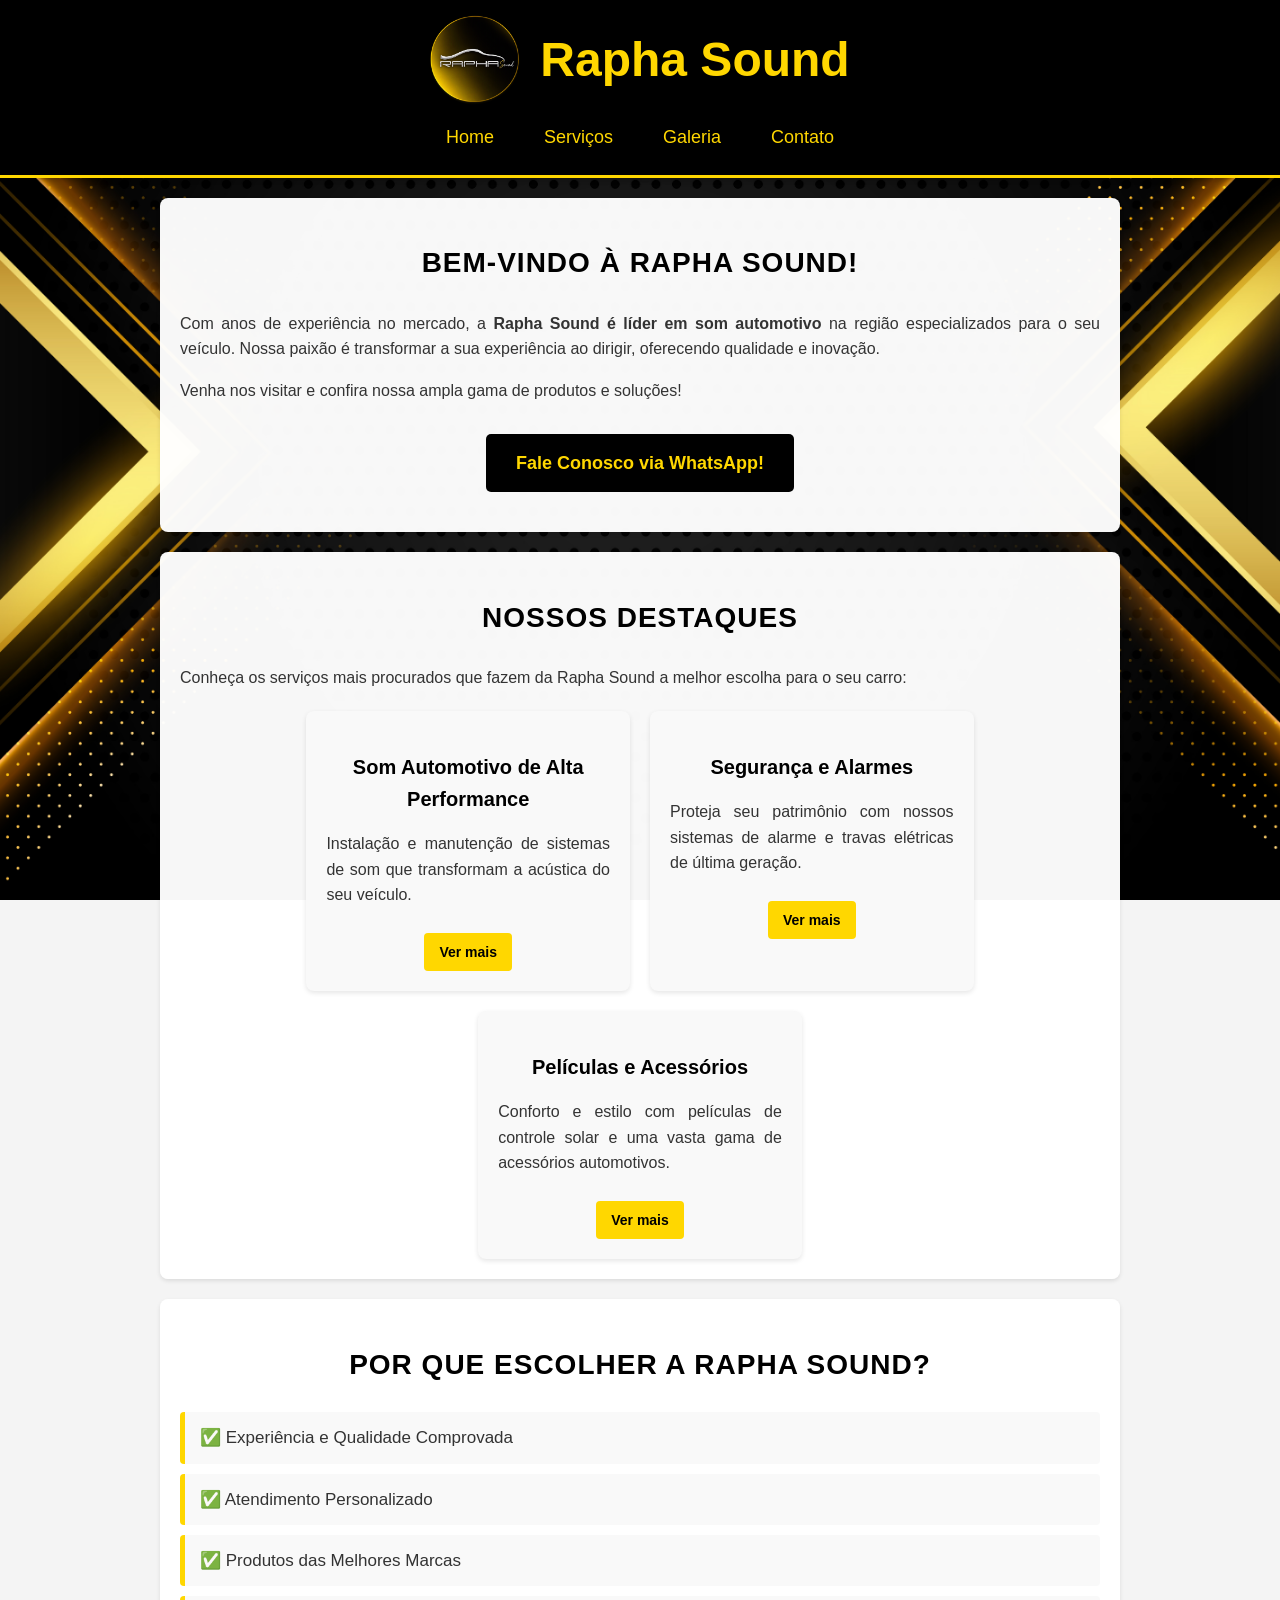
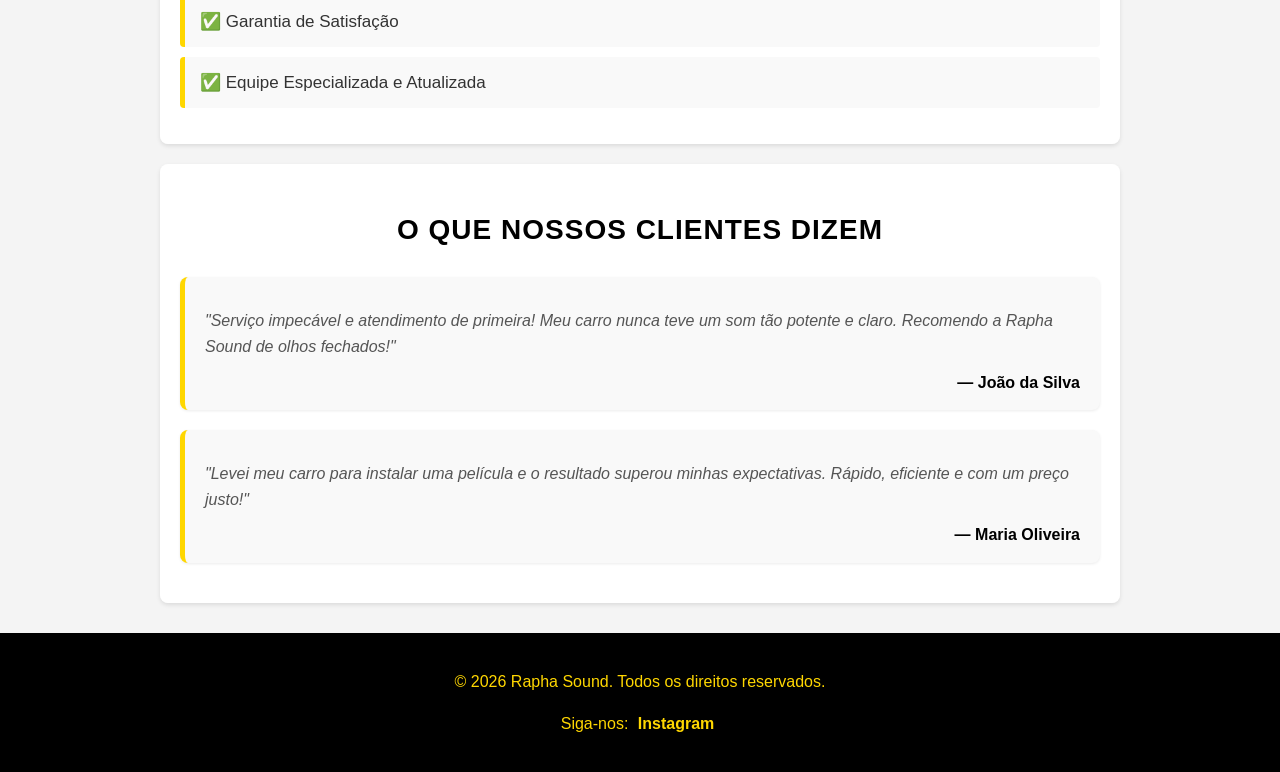
==== index.html @ 7b8ae556 "primeira versão do Site Raphasound" ====
<!DOCTYPE html>
<html lang="pt-BR">
<head>
    <meta charset="UTF-8">
    <meta name="viewport" content="width=device-width, initial-scale=1.0">
    <title>Rapha Sound - Som e Serviços Automotivos</title>
    <link rel="stylesheet" href="style.css">
</head>
<body>

       <header>
        <div class="header-content">
            <a href="index.html" class="logo-link">
                <img src="imagens/Logo M.png" alt="Logo Rapha Sound"> <!-- CAMINHO DO SEU LOGO AQUI -->
            </a>
            <h1>Rapha Sound</h1>
        </div>
        <nav>
            <ul>
                <li><a href="index.html">Home</a></li>
                <li><a href="servicos.html">Serviços</a></li>
                <li><a href="galeria.html">Galeria</a></li>
                <li><a href="contato.html">Contato</a></li>
            </ul>
        </nav>
    </header>

    <main>
        <!-- Seção de Boas-vindas ou Sobre a Loja -->
        <section>
            <h2>Bem-vindo à Rapha Sound!</h2>
            <p>Com anos de experiência no mercado, a <strong>Rapha Sound é líder em som automotivo</strong> na região especializados para o seu veículo. Nossa paixão é transformar a sua experiência ao dirigir, oferecendo qualidade e inovação.</p>
            <p>Venha nos visitar e confira nossa ampla gama de produtos e soluções!</p>

            <div class="call-to-action">
                <a href="https://wa.me/5511947031593" target="_blank" class="button">Fale Conosco via WhatsApp!</a>
            </div>
        </section>

        <!-- NOVA SEÇÃO: Destaques dos Serviços -->
        <section>
            <h2>Nossos Destaques</h2>
            <p>Conheça os serviços mais procurados que fazem da Rapha Sound a melhor escolha para o seu carro:</p>
            <div class="service-highlights">
                <article>
                    <h3>Som Automotivo de Alta Performance</h3>
                    <p>Instalação e manutenção de sistemas de som que transformam a acústica do seu veículo.</p>
                    <a href="servicos.html" class="button-small">Ver mais</a>
                </article>
                <article>
                    <h3>Segurança e Alarmes</h3>
                    <p>Proteja seu patrimônio com nossos sistemas de alarme e travas elétricas de última geração.</p>
                    <a href="servicos.html" class="button-small">Ver mais</a>
                </article>
                <article>
                    <h3>Películas e Acessórios</h3>
                    <p>Conforto e estilo com películas de controle solar e uma vasta gama de acessórios automotivos.</p>
                    <a href="servicos.html" class="button-small">Ver mais</a>
                </article>
            </div>
        </section>

        <!-- NOVA SEÇÃO: Por que escolher a Rapha Sound? -->
        <section>
            <h2>Por que Escolher a Rapha Sound?</h2>
            <div class="why-choose-us">
                <ul>
                    <li>✅ Experiência e Qualidade Comprovada</li>
                    <li>✅ Atendimento Personalizado</li>
                    <li>✅ Produtos das Melhores Marcas</li>
                    <li>✅ Garantia de Satisfação</li>
                    <li>✅ Equipe Especializada e Atualizada</li>
                </ul>
            </div>
        </section>

        <!-- Seção de Depoimentos de Clientes -->
        <section>
            <h2>O que nossos clientes dizem</h2>
            <blockquote>
                <p>"Serviço impecável e atendimento de primeira! Meu carro nunca teve um som tão potente e claro. Recomendo a Rapha Sound de olhos fechados!"</p>
                <footer>— João da Silva</footer>
            </blockquote>
            <blockquote>
                <p>"Levei meu carro para instalar uma película e o resultado superou minhas expectativas. Rápido, eficiente e com um preço justo!"</p>
                <footer>— Maria Oliveira</footer>
            </blockquote>
        </section>

    </main>

         <!-- SEU FOOTER VEM AQUI -->
    <footer>
        <p>&copy; 2026 Rapha Sound. Todos os direitos reservados.</p>
        <p>Siga-nos: <a href="https://www.instagram.com/rapha.sound/" target="_blank">Instagram</a></p>
    </footer>

    <!-- NOVO: Botão Voltar ao Topo -->
    <button id="scrollToTopBtn" title="Voltar ao Topo">&#x2191;</button> <!-- &#x2191; é o código para uma seta para cima -->

    <!-- SEU BOTÃO VOLTAR AO TOPO VEM AQUI -->
    <button id="scrollToTopBtn" title="Voltar ao Topo">&#x2191;</button>

    <!-- NOVO: Link para o arquivo JavaScript! -->
    <script src="script.js"></script>

</body>
</html>
---- style.css ----
/* Este é o arquivo de estilos CSS para o site da Rapha Sound */

/* Estilos Globais e do Corpo da Página */
body {
    font-family: Arial, sans-serif;
    background-color: #f4f4f4;
    color: #333;
    margin: 0;
    line-height: 1.6;
    background-image: url("imagens/Plano de Fundo 2.jpg"); /* URL da imagem de fundo */
    background-size: cover;
    background-repeat: no-repeat;
    background-position: center top;
    background-attachment: fixed;
}

/* Estilos para o Cabeçalho Principal (fixo e com borda amarela) */
header {
    background-color: #000;
    color: #FFD700;
    padding: 15px 0; /* Padding vertical do cabeçalho */
    border-bottom: 3px solid #FFD700; /* Linha amarela na parte inferior */
    position: sticky; /* Torna o cabeçalho fixo ao rolar */
    top: 0; /* Fixa no topo da tela */
    width: 100%;
    z-index: 100; /* Garante que fique acima de outros elementos */
    box-shadow: 0 2px 5px rgba(0,0,0,0.2);
    
    display: flex; /* Ativa Flexbox para o header */
    flex-direction: column; /* Empilha os itens verticalmente */
    align-items: center; /* Centraliza os itens horizontalmente */
}

/* Estilos para o contêiner interno do cabeçalho (logo + h1) */
.header-content {
    display: flex; /* Ativa Flexbox para alinhar logo e título */
    align-items: center; /* Centraliza verticalmente o logo e o título */
    justify-content: center; /* Centraliza o logo e o título juntos */
    max-width: 1200px; /* Limita a largura máxima do conteúdo do cabeçalho */
    width: 100%; /* Garante que ele ocupe a largura total disponível */
    padding: 0 20px; /* Espaçamento interno nas laterais */
    margin-bottom: 10px; /* Espaço abaixo do logo/título antes da navegação */
}

/* Estilos para o link do logo (torna o logo clicável) */
.logo-link {
    display: flex;
    align-items: center;
    text-decoration: none;
    color: #FFD700; /* Cor do texto, caso a imagem do logo não carregue */
}

/* Estilos para a imagem do logo */
.header-content img {
    height: 90px; /* Aumenta a altura do logo */
    width: auto; /* Mantém a proporção */
    border-radius: 5px;
    margin-right: 20px; /* Espaço entre o logo e o h1 */
}

/* Estilos para o Título H1 dentro do Cabeçalho */
header h1 {
    color: #FFD700;
    font-size: 48px; /* Tamanho da fonte do h1 para harmonizar com o logo */
    padding: 0;
    margin: 0; /* Remove margens padrão do h1 */
    background-color: transparent;
    white-space: nowrap; /* Impede quebra de linha em telas pequenas */
    text-align: left; /* Alinha à esquerda em relação ao seu próprio contêiner flex */
}

/* Estilos para a Navegação Principal */
nav ul {
    list-style: none;
    padding: 0;
    margin: 0;
    display: flex;
    align-items: center;
    justify-content: center; /* Centraliza os links de navegação */
    flex-wrap: wrap; /* Para garantir que os links quebrem linha em telas pequenas */
}

nav ul li {
    display: inline;
    margin: 0 10px; /* Espaçamento entre os itens de navegação */
}

nav ul li a {
    color: #FFD700;
    text-decoration: none;
    padding: 8px 15px; /* Padding mais adequado para links de navegação */
    display: inline-block;
    font-size: 18px; /* Tamanho da fonte dos links de navegação */
    transition: color 0.3s ease;
}

nav ul li a:hover {
    text-decoration: underline;
    color: #fff; /* Muda para branco ao passar o mouse */
}

/* Estilos para o Conteúdo Principal (main) */
main {
    max-width: 960px; /* Limita a largura do conteúdo principal */
    margin: 20px auto; /* Centraliza o conteúdo principal */
    padding: 0 20px; /* Espaçamento lateral do conteúdo principal */
}

/* Estilos para as Seções de Conteúdo */
section {
    background-color: rgba(255, 255, 255, 0.97); /* Fundo branco com leve transparência */
    padding: 20px;
    margin-bottom: 20px;
    border-radius: 8px;
    box-shadow: 0 2px 4px rgba(0,0,0,0.1);
}

/* Estilos para os Títulos de Seção (h2) */
section h2 {
    color: #000;
    text-align: center;
    margin-bottom: 25px;
    font-size: 28px;
    text-transform: uppercase;
    letter-spacing: 1px;
}

/* Estilos para Parágrafos */
section p {
    text-align: justify;
    margin-bottom: 10px;
}

/* Estilos para Listas de Serviços */
section ul {
    list-style: none;
    padding: 0;
}

section ul li {
    background-color: #f9f9f9;
    margin-bottom: 8px;
    padding: 10px;
    border-left: 5px solid #FFD700;
    border-radius: 4px;
}

/* Estilos para Imagens na Galeria (regra genérica, pode ser sobrescrita por .gallery-grid figure img) */
section img {
    max-width: 100%;
    height: auto;
    display: block;
    margin: 0 auto 10px auto;
    border-radius: 4px;
    box-shadow: 0 1px 3px rgba(0,0,0,0.1);
}

/* Estilos para Legendas de Figuras */
figcaption {
    text-align: center;
    font-style: italic;
    color: #666;
    margin-top: 5px;
    margin-bottom: 25px;
    font-size: 14px;
}

/* Estilos para Depoimentos */
blockquote {
    background-color: #f9f9f9;
    border-left: 5px solid #FFD700;
    padding: 15px 20px;
    margin: 20px 0;
    border-radius: 8px;
    font-style: italic;
    color: #555;
    box-shadow: 0 1px 3px rgba(0,0,0,0.08);
}

blockquote p {
    margin-bottom: 10px;
    text-align: left;
}

/* Estilos para o Autor do Depoimento */
blockquote footer {
    text-align: right;
    font-style: normal;
    color: #000;
    font-weight: bold;
    margin-top: 10px;
    background-color: transparent;
    padding: 0;
}

/* Estilos para o Iframe do Mapa */
section iframe {
    max-width: 100%;
    height: 400px;
    border-radius: 8px;
    display: block;
    margin: 20px auto;
}

/* Estilos para o Botão Principal (WhatsApp) */
.call-to-action {
    text-align: center;
    margin-top: 30px;
    margin-bottom: 20px;
}

.button {
    display: inline-block;
    background-color: #000;
    color: #FFD700;
    padding: 15px 30px;
    text-decoration: none;
    border-radius: 5px;
    font-weight: bold;
    font-size: 18px;
    transition: background-color 0.3s ease, color 0.3s ease;
}

.button:hover {
    background-color: #FFD700;
    color: #000;
    cursor: pointer;
}

/* Estilos para a Seção de Destaques de Serviços (Home) */
.service-highlights {
    display: flex;
    flex-wrap: wrap;
    gap: 20px;
    justify-content: center;
    margin-top: 20px;
}

.service-highlights article {
    background-color: #f9f9f9;
    padding: 20px;
    border-radius: 8px;
    box-shadow: 0 2px 5px rgba(0,0,0,0.1);
    flex: 1 1 calc(33% - 20px);
    max-width: calc(33% - 20px);
    text-align: center;
}

.service-highlights article h3 {
    color: #000;
    font-size: 20px;
    margin-bottom: 15px;
}

/* Estilos para o Botão Pequeno */
.button-small {
    display: inline-block;
    background-color: #FFD700;
    color: #000;
    padding: 8px 15px;
    text-decoration: none;
    border-radius: 4px;
    font-size: 14px;
    font-weight: bold;
    margin-top: 15px;
    transition: background-color 0.3s ease, color 0.3s ease;
}

.button-small:hover {
    background-color: #000;
    color: #FFD700;
}

/* Estilos para a Seção "Por que Escolher a Rapha Sound?" (Home) */
.why-choose-us ul {
    list-style: none;
    padding: 0;
    margin-top: 20px;
}

.why-choose-us li {
    background-color: #f9f9f9;
    padding: 12px 15px;
    margin-bottom: 10px;
    border-left: 5px solid #FFD700;
    border-radius: 4px;
    font-size: 17px;
    color: #333;
}

/* Estilos para o Rodapé */
footer {
    background-color: #000;
    color: #FFD700;
    text-align: center;
    padding: 20px;
    margin-top: 30px;
}

/* Estilos para Links no Rodapé (Instagram) */
footer p a {
    color: #FFD700;
    text-decoration: none;
    font-weight: bold;
    margin: 0 5px;
    transition: color 0.3s ease;
}

footer p a:hover {
    color: #fff;
    text-decoration: underline;
}

/* Estilos para o Botão "Voltar ao Topo" */
#scrollToTopBtn {
    display: none;
    position: fixed;
    bottom: 20px;
    right: 20px;
    z-index: 99;
    border: none;
    outline: none;
    background-color: #000;
    color: #FFD700;
    cursor: pointer;
    padding: 15px;
    border-radius: 10px;
    font-size: 18px;
    box-shadow: 0 2px 5px rgba(0,0,0,0.2);
    transition: background-color 0.3s ease, color 0.3s ease;
}

#scrollToTopBtn:hover {
    background-color: #FFD700;
    color: #000;
}

/* Estilos para o Contêiner da Galeria (Flexbox) */
.gallery-grid {
    display: flex;
    flex-wrap: wrap;
    gap: 20px;
    justify-content: center;
    margin-top: 20px;
}

/* Estilos para cada Item da Galeria (Figure) */
.gallery-grid figure {
    flex: 1 1 calc(50% - 10px);
    max-width: calc(50% - 10px);
    background-color: #fff;
    padding: 15px;
    border-radius: 8px;
    box-shadow: 0 2px 5px rgba(0,0,0,0.1);
    text-align: center;
    margin: 0;
}

/* Ajusta as imagens dentro da figura para serem responsivas e padronizadas */
.gallery-grid figure img {
    max-width: 100%;
    height: 250px; /* Altura padrão para as imagens da galeria */
    object-fit: cover;
    border-radius: 4px;
    margin-bottom: 10px;
}

/* Media Queries para Responsividade */
@media (max-width: 992px) {
    .service-highlights article {
        flex: 1 1 calc(50% - 20px);
        max-width: calc(50% - 20px);
    }
}

@media (max-width: 768px) {
    /* Ajustes para o cabeçalho em telas menores */
    header {
        padding: 10px 0; /* Diminui o padding do cabeçalho em mobile */
    }
    .header-content {
        flex-direction: column; /* Empilha logo e h1 verticalmente */
        margin-bottom: 5px; /* Menos espaço abaixo do logo/h1 */
    }
    .header-content img {
        height: 70px; /* Ajusta o tamanho do logo em mobile */
        margin-right: 0; /* Remove a margem à direita do logo */
        margin-bottom: 5px; /* Espaço abaixo do logo */
    }
    header h1 {
        font-size: 36px; /* Ajusta o tamanho do h1 em mobile */
        margin-left: 0; /* Remove a margem à esquerda do h1 */
    }
    nav ul {
        flex-direction: column; /* Empilha os itens da navegação */
        padding: 5px 0;
    }
    nav ul li {
        margin: 3px 0;
    }
    nav ul li a {
        padding: 5px 10px;
        font-size: 16px;
    }

    /* Outros ajustes de responsividade para o conteúdo */
    .gallery-grid figure {
        flex: 1 1 100%;
        max-width: 100%;
    }
    .service-highlights article {
        flex: 1 1 100%;
        max-width: 100%;
    }
}
/* Estiliza o contêiner do formulário */
.contact-form-container {
    background-color: #fff;
    padding: 10px;
    border-radius: 8px;
    box-shadow: 0 2px 4px rgba(0,0,0,0.1);
    margin-bottom: 30px; /* Espaço abaixo do formulário */
    opacity: 0.9; /* Nível de transparência para o formulário */
}

.contact-form-container h3 {
    color: #000;
    text-align: center;
    margin-bottom: 25px;
    font-size: 24px;
    text-transform: uppercase;
    letter-spacing: 1px;
}

/* Estiliza cada grupo de formulário (label + input/textarea) */
.form-group {
    margin-bottom: 15px; /* Espaço entre os grupos */
}

.form-group label {
    display: block; /* Faz o rótulo ocupar sua própria linha */
    margin-bottom: 8px; /* Espaço entre o rótulo e o campo */
    font-weight: bold; /* Texto do rótulo em negrito */
    color: #333;
}

.form-group input[type="text"],
.form-group input[type="email"],
.form-group input[type="tel"],
.form-group textarea {
    width: calc(100% - 20px); /* Ocupa quase 100% da largura do pai, ajustando para o padding */
    padding: 10px;
    border: 1px solid #ccc;
    border-radius: 5px;
    font-size: 16px;
    box-sizing: border-box; /* Garante que padding e border sejam incluídos na largura total */
}

.form-group textarea {
    resize: vertical; /* Permite redimensionar a caixa de texto apenas verticalmente */
}

/* Estiliza o botão de envio do formulário (reutiliza a classe .button existente) */
.contact-form-container .button {
    width: 100%; /* Faz o botão ocupar 100% da largura do contêiner */
    margin-top: 20px; /* Espaço acima do botão */
}
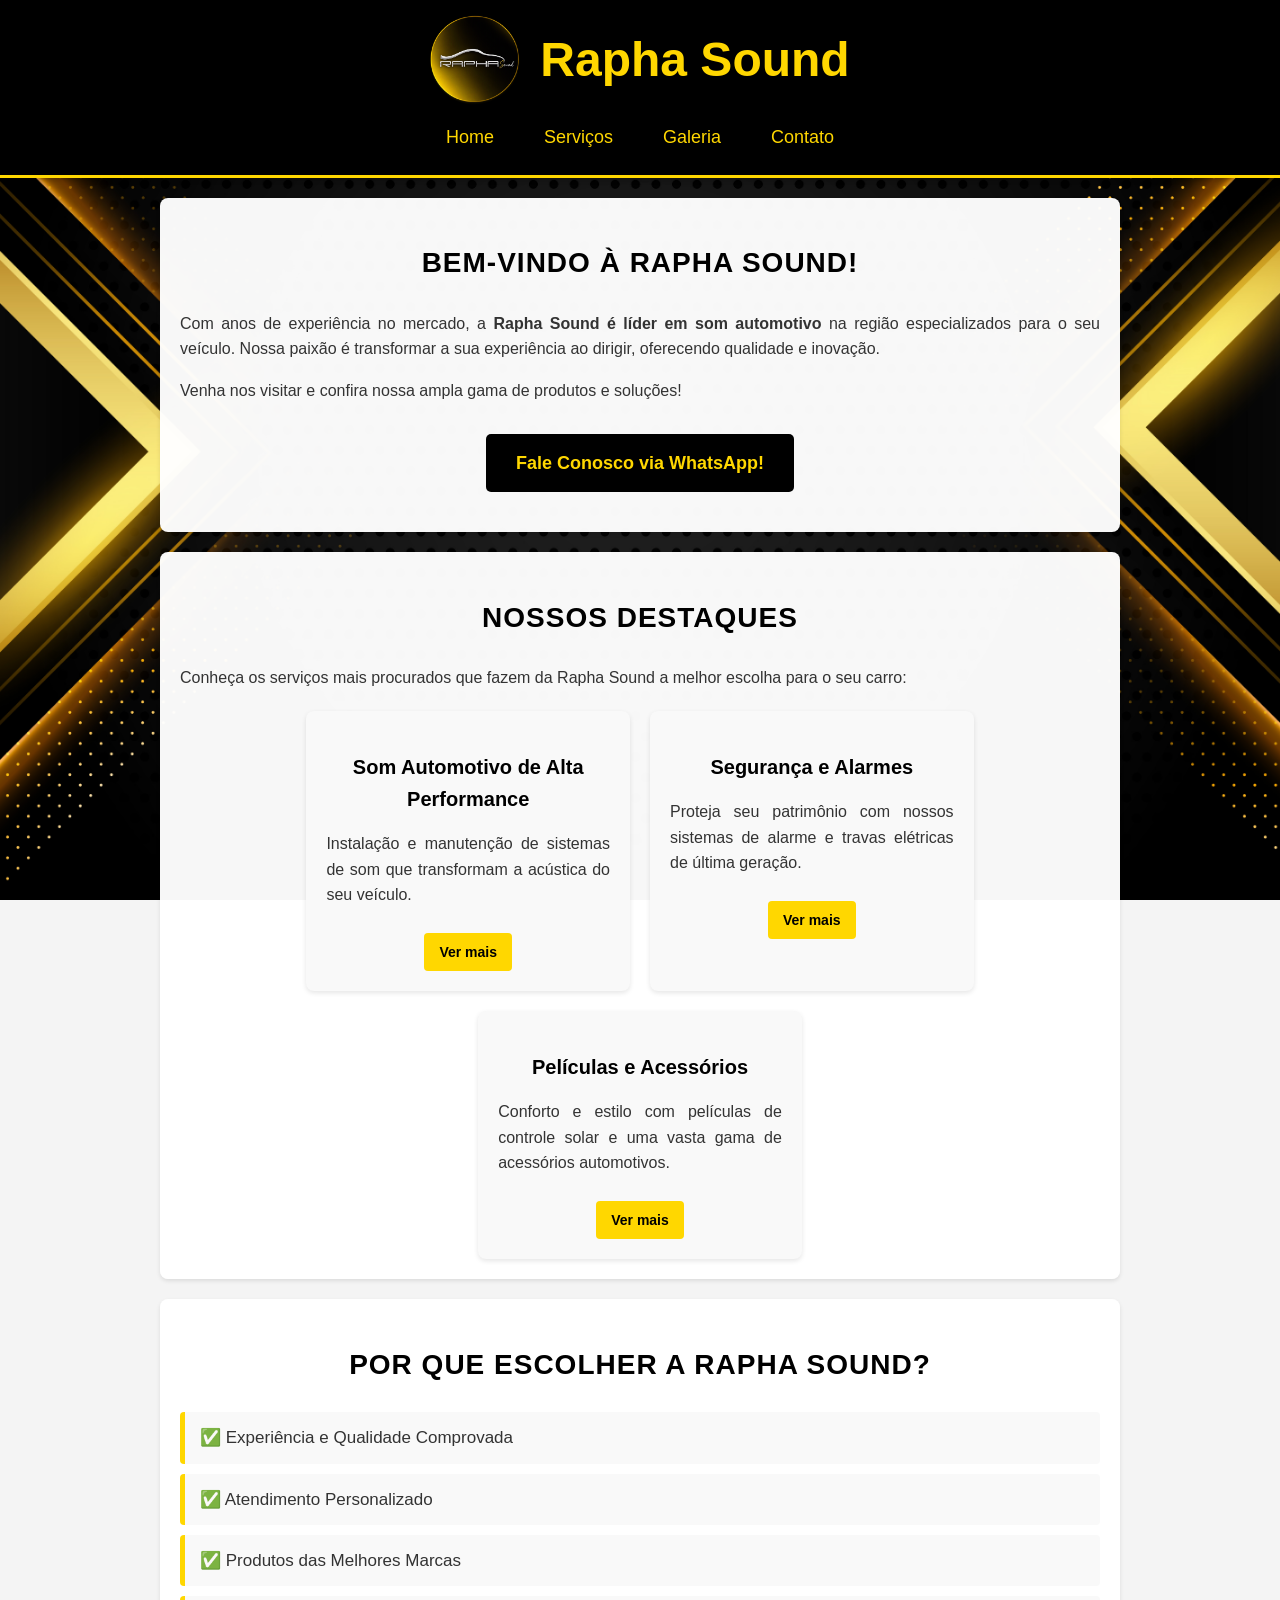
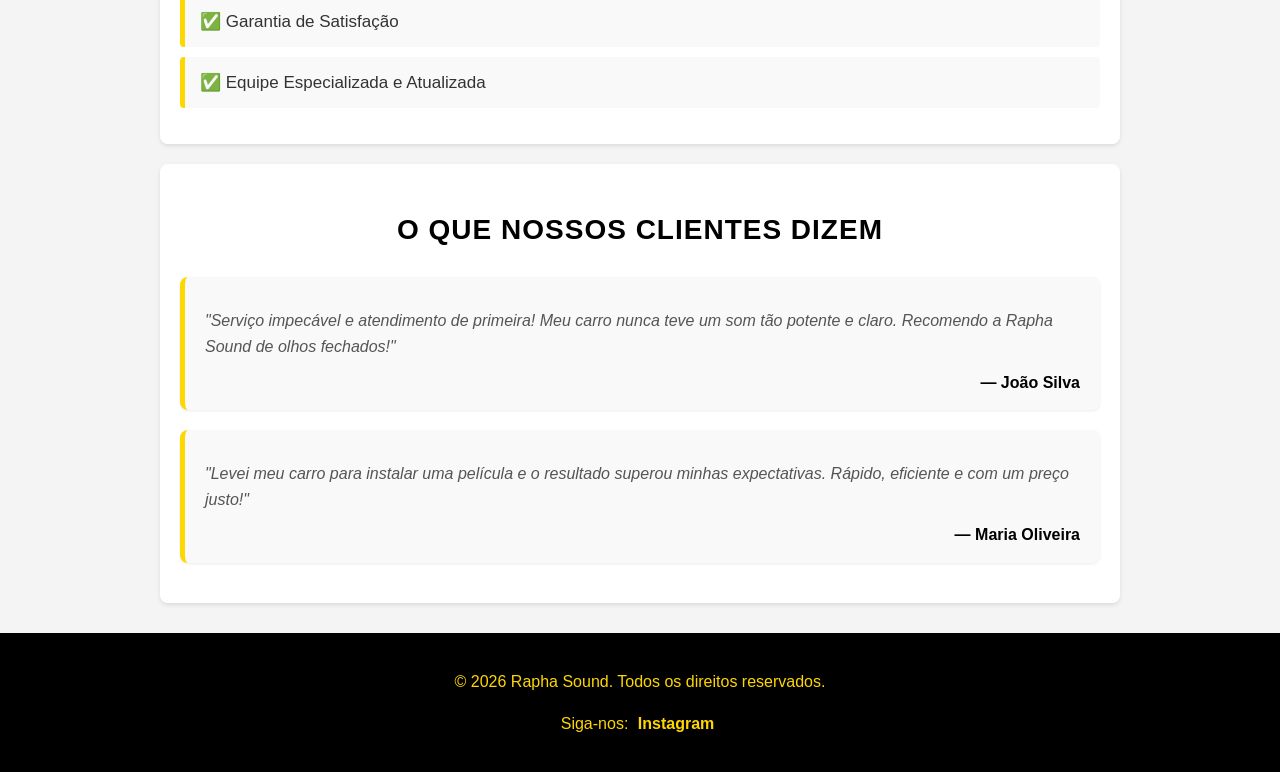
==== commit e7eb6a73: "Alteração de teste" ====
--- a/index.html
+++ b/index.html
@@ -79,7 +79,7 @@
             <h2>O que nossos clientes dizem</h2>
             <blockquote>
                 <p>"Serviço impecável e atendimento de primeira! Meu carro nunca teve um som tão potente e claro. Recomendo a Rapha Sound de olhos fechados!"</p>
-                <footer>— João da Silva</footer>
+                <footer>— João Silva</footer>
             </blockquote>
             <blockquote>
                 <p>"Levei meu carro para instalar uma película e o resultado superou minhas expectativas. Rápido, eficiente e com um preço justo!"</p>
